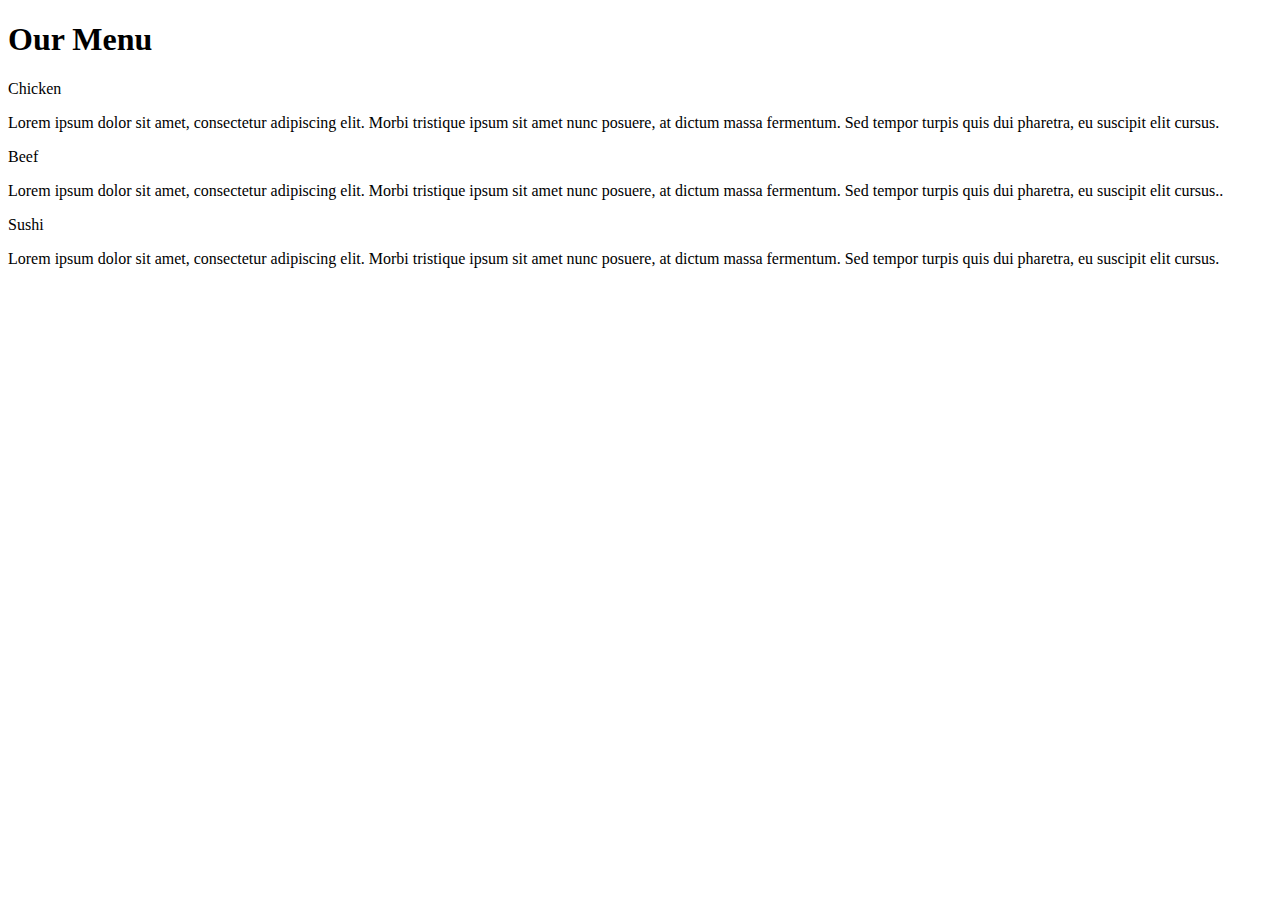
==== module2/index.html @ cb982254 "first one" ====
<!doctype html>
<html>
 <head>
    <meta charset="utf-8">
     
       <meta name="viewport" content="width=device-width, initial-scale=1"> 
     
           <link type="text/css" rel="stylesheet" href="style.css">
     
                 <title>Module 2 Assignment</title>
    
   </head>
    
<body>
    
    <h1>Our Menu</h1>
    
      <div id="container">
          
        <div class="col-lg-4 col-md-6 col-sm-12" >
            
            <section id="first">
                
              <div id="eins">Chicken</div>
                
    <p>	Lorem ipsum dolor sit amet, consectetur adipiscing elit. Morbi tristique ipsum sit amet nunc posuere, at dictum massa fermentum. Sed tempor turpis quis dui pharetra, eu suscipit elit cursus. </p>
                        </section>
        </div>
        
         <div class="col-lg-4 col-md-6 col-sm-12">
             
             <section id="second">
                 
                         <div id="zwei">Beef</div>

    <p>	Lorem ipsum dolor sit amet, consectetur adipiscing elit. Morbi tristique ipsum sit amet nunc posuere, at dictum massa fermentum. Sed tempor turpis quis dui pharetra, eu suscipit elit cursus.. </p>
             </section>
        </div>
        
         <div class="col-lg-4 col-md-12 col-sm-12">
                   
             <section id="third">

                         <div id="drei">Sushi</div>

    <p>	Lorem ipsum dolor sit amet, consectetur adipiscing elit. Morbi tristique ipsum sit amet nunc posuere, at dictum massa fermentum. Sed tempor turpis quis dui pharetra, eu suscipit elit cursus. </p>
                                 </section>

        </div>
    
              </div>
    
    </body>


</html>
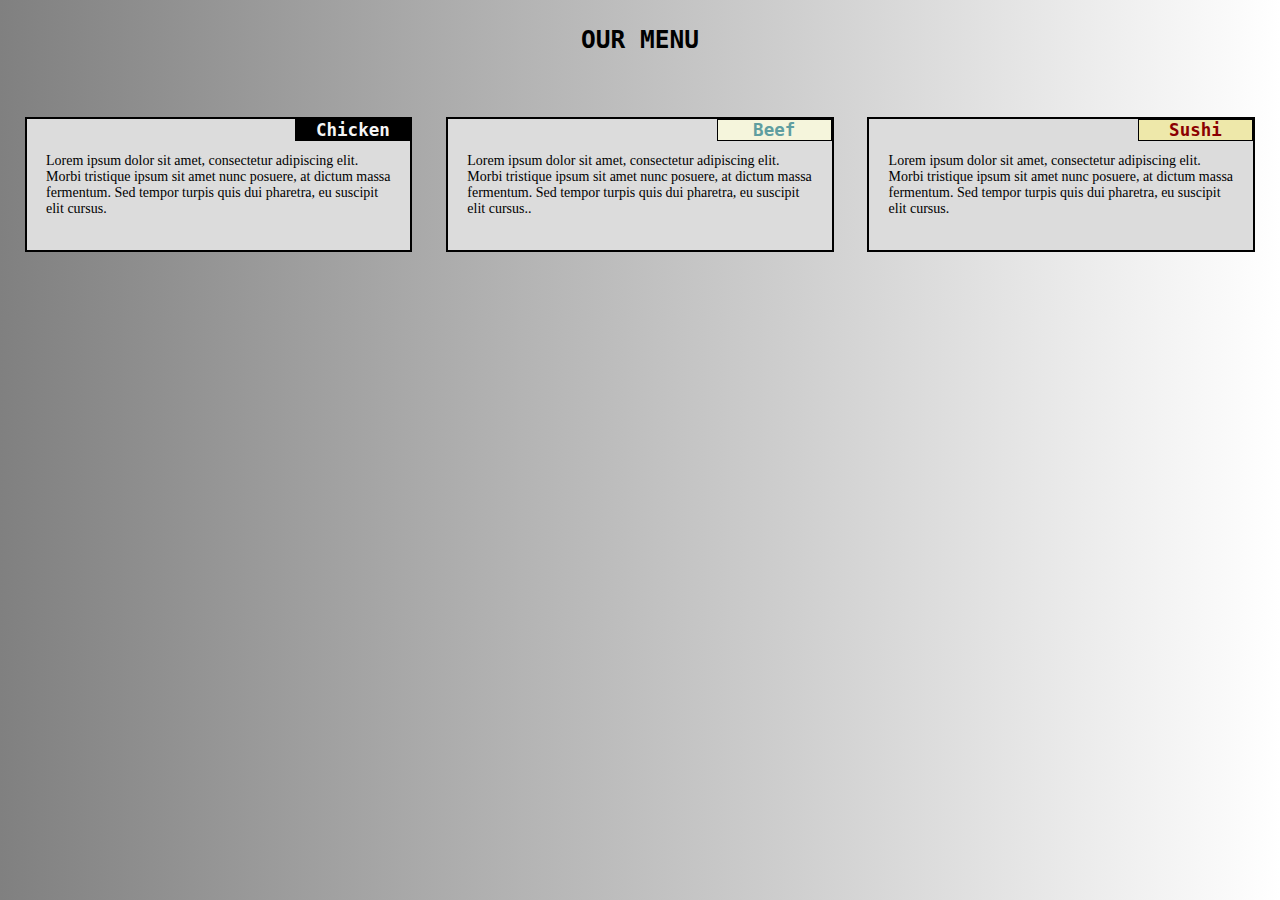
==== commit 65087e06: "rectify errors" ====
--- a/module2/index.html
+++ b/module2/index.html
@@ -5,7 +5,7 @@
      
        <meta name="viewport" content="width=device-width, initial-scale=1"> 
      
-           <link type="text/css" rel="stylesheet" href="style.css">
+           <link type="text/css" rel="stylesheet" href="Css/style.css">
      
                  <title>Module 2 Assignment</title>
     
--- a/module2/Css/style.css
+++ b/module2/Css/style.css
@@ -0,0 +1,363 @@
+/*Base Style */
+*{
+    box-sizing: border-box;
+    font-size: 14px;
+}
+body {
+    
+    background: gray; 
+    background: -webkit-linear-gradient(-90deg, white, gray); 
+    background: -o-linear-gradient(-90deg, white, gray); 
+    background: -moz-linear-gradient(-90deg, white, gray); 
+    background: linear-gradient(-90deg, white, gray); 
+   }
+h1 {
+    font-family: "lucida bright", monospace, sans-serif;
+    text-align: center;
+    text-transform: uppercase;
+    margin-top: 2%;
+    margin-bottom: 5%;
+    font-size: 175%;
+}
+p { 
+             padding: 5%;
+    
+}
+#container {
+             margin: 0 auto;
+             position: relative;
+             width: 100%;  
+}
+section { 
+            position: relative;
+            background-color: gainsboro;
+            border: 2px solid black;
+            height: auto;
+}
+#first {
+           margin-left: 4%;
+           margin-right: 4%;
+	
+}
+#second {
+	     margin-left: 4%;
+         margin-right: 4%;
+}
+#third {
+	    margin-left: 4%;
+        margin-right: 4%;
+}
+
+#eins, #zwei, #drei {
+ 
+         font-family: fantasy, monospace, sans-serif;
+         font-size: 125%;
+         width: 30%;
+         height: 17%;
+         text-align: center;
+        font-weight: bold;
+
+
+}
+#eins {
+        position: absolute;
+        left: 70%;
+        bottom: 83.5%;
+	    border: 1px solid black;	
+        background-color: black;
+        color: whitesmoke;
+    
+}
+#zwei {
+        position: absolute;
+        left: 70%;
+        bottom: 83.5%;
+	    border: 1px solid black;	
+        background-color: beige;
+        color: cadetblue;
+}
+#drei {
+        position: absolute;
+        left: 70%;
+        bottom: 83.5%;
+        border: 1px solid black;	
+        background-color: palegoldenrod;
+        color: darkred;
+}
+@media (min-width: 992px) {
+  .col-lg-1, .col-lg-2, .col-lg-3, .col-lg-4, .col-lg-5, .col-lg-6, .col-lg-7, .col-lg-8, .col-lg-9, .col-lg-10, .col-lg-11, .col-lg-12 {
+    float: left;
+    margin-bottom: 5%;
+
+  }
+
+  .col-lg-1 {
+      
+    width: 8.33%;
+      
+  }
+    
+  .col-lg-2 {
+      
+    width: 16.66%;
+      
+  }
+    
+  .col-lg-3 {
+      
+    width: 25%;
+      
+  }
+    
+  .col-lg-4 {
+      
+    width: 33.33%;
+      
+  }
+    
+  .col-lg-5 {
+      
+    width: 41.66%;
+      
+  }
+    
+  .col-lg-6 {
+      
+    width: 50%;
+      
+  }
+    
+  .col-lg-7 {
+      
+    width: 58.33%;
+      
+  }
+    
+  .col-lg-8 {
+      
+    width: 66.66%;
+      
+  }
+    
+  .col-lg-9 {
+      
+    width: 74.99%;
+      
+  }
+    
+  .col-lg-10 {
+      
+    width: 83.33%;
+      
+  }
+    
+  .col-lg-11 {
+      
+    width: 91.66%;
+      
+  }
+    
+  .col-lg-12 {
+      
+    width: 100%;
+      
+  }
+
+}
+
+/* Tablet view */
+
+@media (min-width: 768px) and (max-width: 991px) {
+  .col-md-1, .col-md-2, .col-md-3, .col-md-4, .col-md-5, .col-md-6, .col-md-7, .col-md-8, .col-md-9, .col-md-10, .col-md-11, .col-md-12 {
+    float: left;
+    margin-bottom: 5%;
+
+  }
+     #first {
+               width: 94%;
+         
+               margin-left: 4%;
+}
+ #second {
+	          width: 94%;
+     
+              margin-left: 4%;
+
+}
+  #third {
+	         width: 97.5%;
+      
+             margin-left: 1.5%;
+}
+
+  .col-md-1 {
+      
+    width: 8.33%;
+  }
+    
+  .col-md-2 {
+      
+    width: 16.66%;
+  }
+    
+  .col-md-3 {
+      
+    width: 25%;
+      
+  }
+  .col-md-4 {
+      
+    width: 33.33%;
+      
+  }
+    
+  .col-md-5 {
+      
+    width: 41.66%;
+      
+  }
+    
+  .col-md-6 {
+      
+    width: 50%;
+      
+  }
+    
+  .col-md-7 {
+      
+    width: 58.33%;
+      
+  }
+    
+  .col-md-8 {
+      
+    width: 66.66%;
+      
+  }
+                
+  .col-md-9 {
+      
+    width: 74.99%;
+      
+  }
+    
+  .col-md-10 {
+      
+    width: 83.33%;
+      
+  }
+    
+  .col-md-11 {
+      
+    width: 91.66%;
+      
+  }
+    
+  .col-md-12 {
+      
+    width: 100%;
+      
+  }
+    
+}
+
+/* Mobile view */
+
+@media (max-width: 767px) {
+  .col-sm-1, .col-sm-2, .col-sm-3, .col-sm-4, .col-sm-5, .col-sm-6, .col-sm-7, .col-sm-8, .col-sm-9, .col-sm-10, .col-sm-11, .col-sm-12 {
+   float: left;
+   margin-bottom: 5%;
+
+  }
+    
+ #first {
+     
+        width: 94%;
+     
+     margin-left: 2%;
+}
+    
+ #second {
+     
+	    width: 94%;
+     
+        margin-left: 2%;
+
+}
+    
+  #third {
+      
+	    width: 94%;
+      
+        margin-left: 2%;
+}
+
+
+  .col-sm-1 {
+      
+    width: 8.33%;
+  }
+  .col-sm-2 {
+    width: 16.66%;
+  }
+    
+  .col-sm-3 {
+      
+    width: 25%;
+      
+  }
+    
+  .col-sm-4 {
+      
+    width: 33.33%;
+      
+  }
+    
+  .col-sm-5 {
+      
+    width: 41.66%;
+      
+  }
+    
+  .col-sm-6 {
+      
+    width: 50%;
+      
+  }
+    
+  .col-sm-7 {
+      
+    width: 58.33%;
+      
+  }
+    
+  .col-sm-8 {
+      
+    width: 66.66%;
+      
+  }
+    
+  .col-sm-9 {
+      
+    width: 74.99%;
+      
+  }
+    
+  .col-sm-10 {
+      
+    width: 83.33%;
+      
+  }
+    
+  .col-sm-11 {
+      
+    width: 91.66%;
+      
+  }
+    
+  .col-sm-12 {
+      
+    width: 100%;
+      
+  }
+}